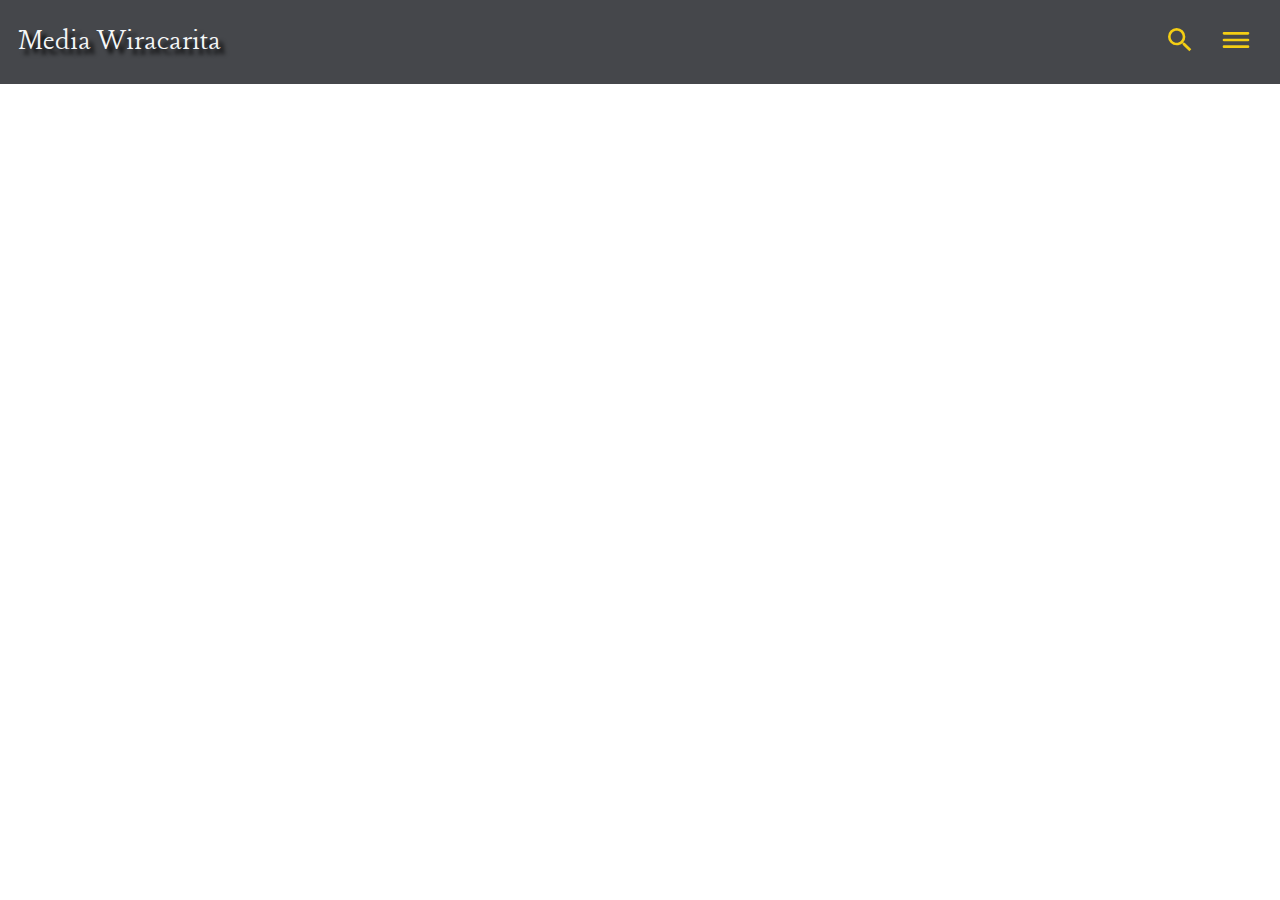
==== index.html @ d8dd130c "first commit" ====
<!DOCTYPE html>
<html lang="en">
<head>
    <meta charset="UTF-8" />
    <meta name="viewport" content="width=device-width, initial-scale=1.0" />
    <title>Media Wiracarita</title>
    <link rel="stylesheet" type="text/css" href="css/style.css"></link>
    <link rel="stylesheet" href="css/components/header.css">
    <link rel="icon" href="assets/icons/news.svg" type="image/svg+xml">
</head>
<body>
    <header id="header"></header>
<script src="/js/script.js"></script>
</body>
</html>
---- css/style.css ----
@font-face {
  font-family: 'Lancelot';
  src: url('../fonts/Lancelot/Lancelot-Regular.ttf') format('truetype');
}

@font-face {
  font-family: 'Lato';
  src: url('../fonts/Lato/Lato-Regular.ttf') format('truetype');
}

*,
button {
  padding: 0;
  margin: 0;
}

button {
  background: transparent;
  border: none;
  margin: 0;
  padding: 0;
  font: inherit;
  color: inherit;
  cursor: pointer;
  outline: none;
}
---- css/components/header.css ----
.hamburger,
.search {
  width: 2rem;
  margin: 0px 10px;
}

.hamburger,
.search,
.brand {
  background-color: transparent;
}

.header {
  background-color: #45474b;
  padding: 24px 18px;
}

.brand {
  color: #f5f7f8;
  font-size: 24pt;
  font-family: Lancelot, sans-serif;
  text-shadow: 5px 5px 4px #000;
}
.nav-button {
  display: flex;
  justify-content: space-between;
}
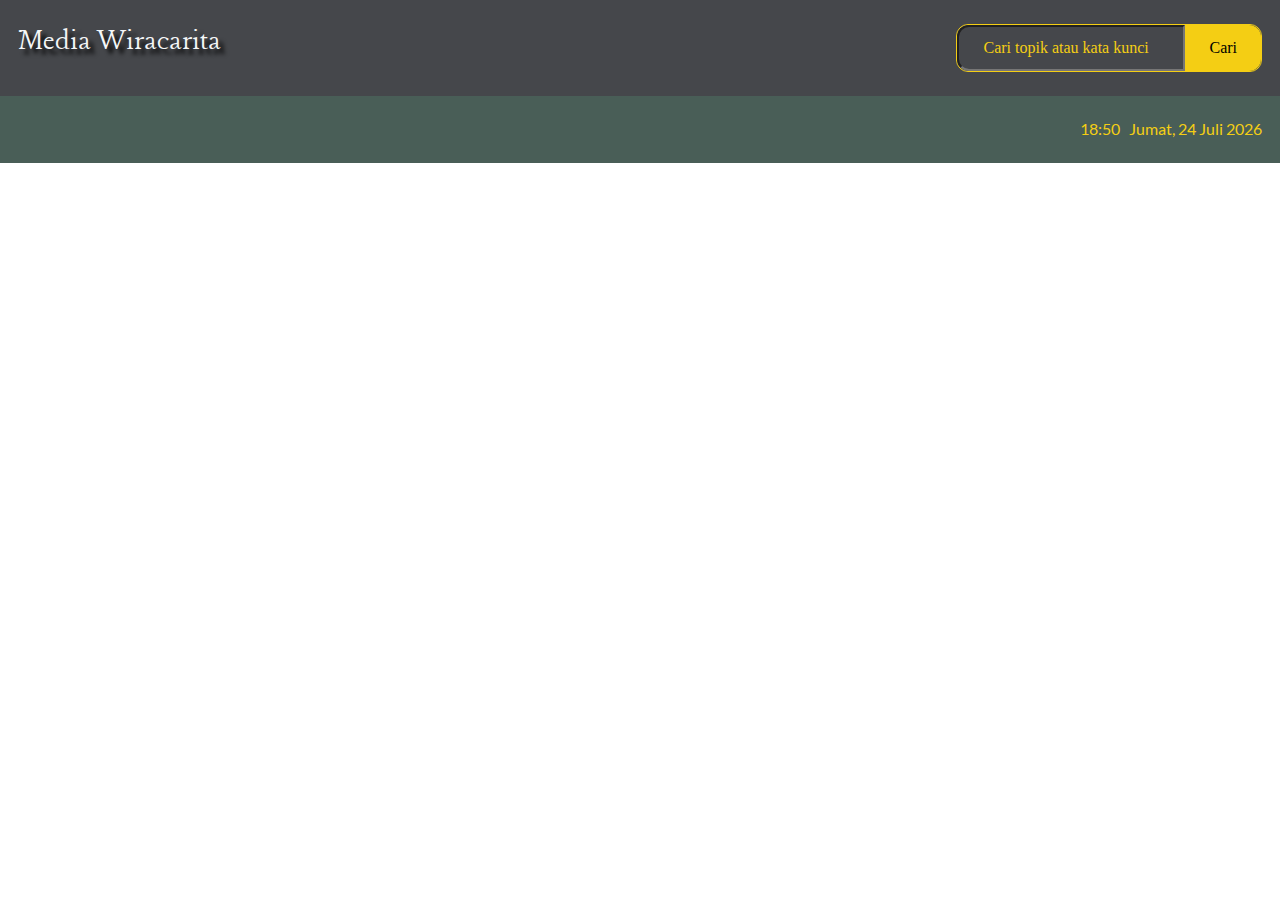
==== commit 098e5398: "fix : search input" ====
--- a/index.html
+++ b/index.html
@@ -5,11 +5,12 @@
     <meta name="viewport" content="width=device-width, initial-scale=1.0" />
     <title>Media Wiracarita</title>
     <link rel="stylesheet" type="text/css" href="css/style.css"></link>
+    <link rel="stylesheet" type="text/css" href="css/normalize.css"></link>
     <link rel="stylesheet" href="css/components/header.css">
     <link rel="icon" href="assets/icons/news.svg" type="image/svg+xml">
 </head>
 <body>
     <header id="header"></header>
-<script src="/js/script.js"></script>
+<script src="/js/header.js"></script>
 </body>
 </html>--- a/css/style.css
+++ b/css/style.css
@@ -6,6 +6,18 @@
 @font-face {
   font-family: 'Lato';
   src: url('../fonts/Lato/Lato-Regular.ttf') format('truetype');
+}
+
+:root {
+  /* color default*/
+  --primary-color: #f5f7f8;
+  --secondary-color: #f4ce14;
+  --tertiary-color: #495e57;
+  --quarterary-color: #45474b;
+
+  /* font family */
+  --primary-font: 'Lancelot', sans-serif;
+  --secondary-font: 'Lato', sans-serif;
 }
 
 *,
@@ -17,8 +29,6 @@
 button {
   background: transparent;
   border: none;
-  margin: 0;
-  padding: 0;
   font: inherit;
   color: inherit;
   cursor: pointer;
--- a/css/components/header.css
+++ b/css/components/header.css
@@ -1,27 +1,97 @@
-.hamburger,
-.search {
-  width: 2rem;
-  margin: 0px 10px;
+@media (min-width: 430px) {
+  .header__facility {
+    display: hidden !important;
+  }
 }
 
-.hamburger,
-.search,
-.brand {
+.header__hamburger,
+.header__search {
+  width: 2rem;
+  margin: 0px 12px;
+}
+
+.header__hamburger,
+.header__search,
+.header__brand {
   background-color: transparent;
 }
 
-.header {
-  background-color: #45474b;
+.header__top,
+.header__bottom {
   padding: 24px 18px;
 }
 
-.brand {
-  color: #f5f7f8;
+.header__top {
+  background-color: var(--quarterary-color);
+  justify-content: space-between;
+  display: flex;
+}
+
+.header__bottom {
+  background-color: var(--tertiary-color);
+  font-family: var(--secondary-font);
+  color: var(--primary-color);
+}
+
+.header__time {
+  text-align: right;
+  color: var(--secondary-color);
+}
+
+.header__brand {
+  font-family: var(--primary-font);
+  text-shadow: 5px 5px 4px #000;
+  color: var(--primary-color);
   font-size: 24pt;
-  font-family: Lancelot, sans-serif;
-  text-shadow: 5px 5px 4px #000;
 }
-.nav-button {
+
+.header__searchWide {
+  border: 1px solid var(--secondary-color);
+  border-radius: 12px;
+  justify-content: space-between;
   display: flex;
-  justify-content: space-between;
 }
+
+.header__searchInput {
+  background: var(--secondary-color);
+  border-radius: 0px 12px 12px 0px;
+  color: var(--quartenary-color);
+  padding: 12px 24px;
+}
+
+.header__searchWide > input {
+  color: var(--secondary-color);
+  border-radius: 12px 0px 0px 12px;
+  background: transparent;
+  padding: 12px 0px 12px 24px;
+}
+
+/* Untuk browser standar yang mendukung pseudo-class ::placeholder */
+.header__searchWide > input::placeholder {
+  color: var(--secondary-color);
+  opacity: 1;
+}
+
+/* Untuk Mozilla Firefox */
+.header__searchWide > input::-moz-placeholder {
+  color: var(--secondary-color);
+  opacity: 1;
+}
+
+/* Untuk Internet Explorer 10+ */
+.header__searchWide > input:-ms-input-placeholder {
+  color: var(--secondary-color);
+  opacity: 1;
+}
+
+/* Untuk Microsoft Edge */
+.header__searchWide > input::-ms-input-placeholder {
+  color: var(--secondary-color);
+  opacity: 1;
+}
+
+/* Untuk WebKit browsers (Chrome, Safari, Opera) */
+.header__searchWide > input::-webkit-input-placeholder {
+  color: var(--secondary-color);
+  opacity: 1;
+}
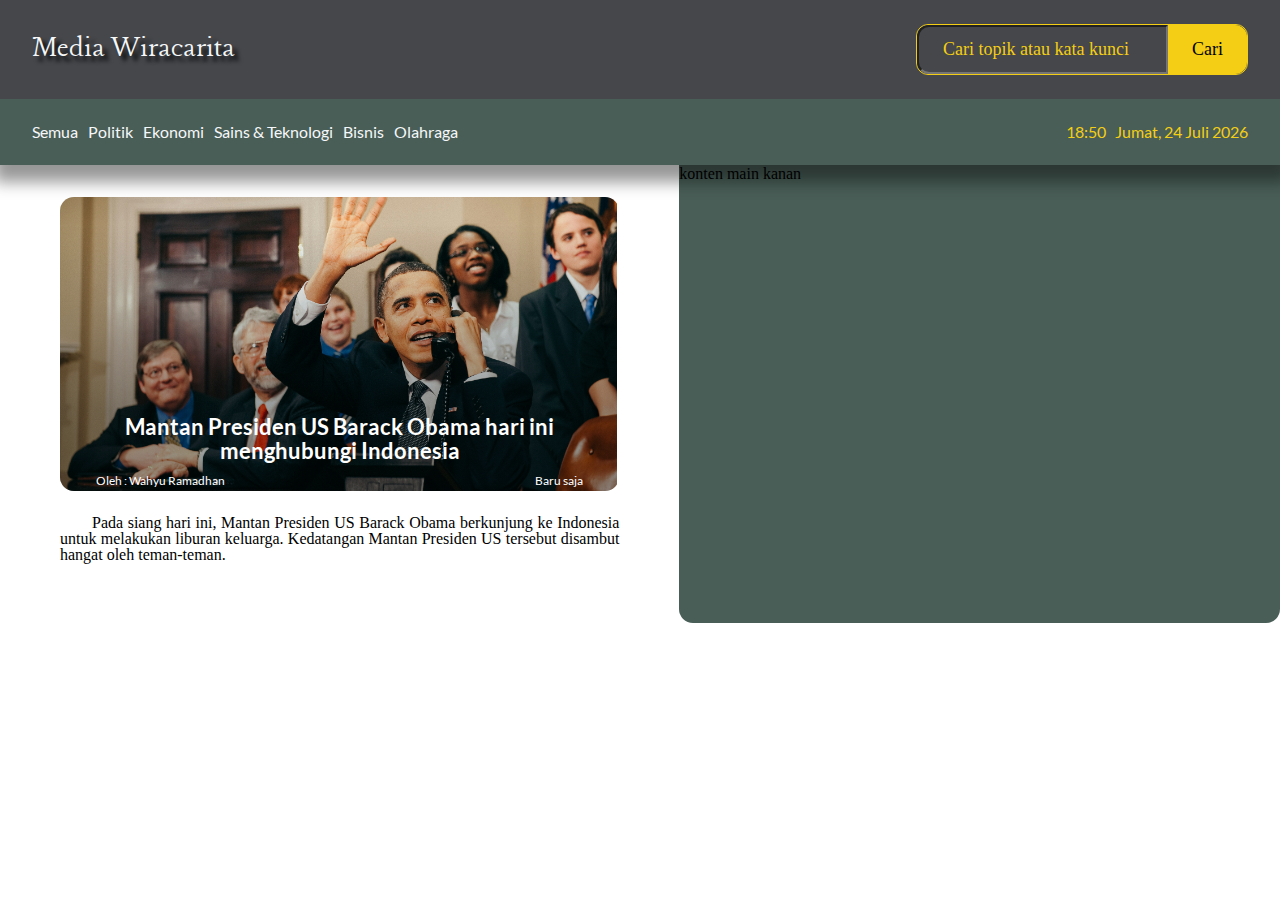
==== commit 0545163d: "fix main section" ====
--- a/index.html
+++ b/index.html
@@ -7,10 +7,13 @@
     <link rel="stylesheet" type="text/css" href="css/style.css"></link>
     <link rel="stylesheet" type="text/css" href="css/normalize.css"></link>
     <link rel="stylesheet" href="css/components/header.css">
+    <link rel="stylesheet" href="css/components/main.css">
     <link rel="icon" href="assets/icons/news.svg" type="image/svg+xml">
 </head>
 <body>
     <header id="header"></header>
+    <main id="main"></main>
 <script src="/js/header.js"></script>
+<script src="/js/main.js"></script>
 </body>
 </html>--- a/css/style.css
+++ b/css/style.css
@@ -6,18 +6,62 @@
 @font-face {
   font-family: 'Lato';
   src: url('../fonts/Lato/Lato-Regular.ttf') format('truetype');
+  font-weight: normal;
+}
+@font-face {
+  font-family: 'Lato';
+  src: url('../fonts/Lato/Lato-Black.ttf') format('truetype');
+  font-weight: 900;
+}
+@font-face {
+  font-family: 'Lato';
+  src: url('../fonts/Lato/Lato-BlackItalic.ttf') format('truetype');
+  font-weight: 900;
+  font-style: italic;
+}
+@font-face {
+  font-family: 'Lato';
+  src: url('../fonts/Lato/Lato-Italic.ttf') format('truetype');
+  font-style: italic;
+}
+@font-face {
+  font-family: 'Lato';
+  src: url('../fonts/Lato/Lato-Light.ttf') format('truetype');
+  font-weight: 300;
+}
+@font-face {
+  font-family: 'Lato';
+  src: url('../fonts/Lato/Lato-LightItalic.ttf') format('truetype');
+  font-weight: 300;
+  font-style: italic;
+}
+@font-face {
+  font-family: 'Lato';
+  src: url('../fonts/Lato/Lato-Bold.ttf') format('truetype');
+  font-weight: bold;
+}
+@font-face {
+  font-family: 'Lato';
+  src: url('../fonts/Lato/Lato-Thin.ttf') format('truetype');
+  font-weight: 100;
+}
+@font-face {
+  font-family: 'Lato';
+  src: url('../fonts/Lato/Lato-ThinItalic.ttf') format('truetype');
+  font-weight: 100;
+  font-style: italic;
 }
 
 :root {
-  /* color default*/
+  /* color */
   --primary-color: #f5f7f8;
   --secondary-color: #f4ce14;
   --tertiary-color: #495e57;
   --quarterary-color: #45474b;
 
   /* font family */
-  --primary-font: 'Lancelot', sans-serif;
-  --secondary-font: 'Lato', sans-serif;
+  --main-font: 'Lato', sans-serif;
+  --logo-font: 'Lancelot', sans-serif;
 }
 
 *,
--- a/css/components/header.css
+++ b/css/components/header.css
@@ -1,7 +1,9 @@
-@media (min-width: 430px) {
-  .header__facility {
-    display: hidden !important;
-  }
+header {
+  position: fixed;
+  width: 100vw;
+  z-index: 100;
+  -webkit-box-shadow: 2px 9px 15px 8px rgba(0, 0, 0, 0.41);
+  box-shadow: 2px 9px 15px 8px rgba(0, 0, 0, 0.41);
 }
 
 .header__hamburger,
@@ -16,9 +18,31 @@
   background-color: transparent;
 }
 
-.header__top,
-.header__bottom {
-  padding: 24px 18px;
+@media (max-width: 700px) {
+  .header__top,
+  .header__bottom {
+    padding: 24px 18px;
+  }
+  .header__listNav {
+    justify-content: center;
+  }
+  .header__listNav > li {
+    width: max-content;
+  }
+  .header__listNav > li > a:hover {
+    text-decoration: underline overline var(--secondary-color);
+    animation-duration: 2000ms;
+    color: var(--secondary-color);
+    position: absolute;
+    margin-bottom: 20px;
+    transform: translate(2px, -0.5px);
+  }
+}
+@media (min-width: 700px) {
+  .header__top,
+  .header__bottom {
+    padding: 24px 32px;
+  }
 }
 
 .header__top {
@@ -28,8 +52,37 @@
 }
 
 .header__bottom {
+  display: flex;
+  justify-content: space-between;
   background-color: var(--tertiary-color);
-  font-family: var(--secondary-font);
+  font-family: var(--main-font);
+}
+
+.header__listNav.show {
+  display: flex;
+  gap: 29px;
+}
+@media (max-width: 700px) {
+  .header__listNav.show {
+    flex-direction: column;
+    display: flex;
+  }
+  .header__listNav {
+    list-style-type: none;
+    display: none;
+    gap: 10px;
+  }
+}
+@media (min-width: 700px) {
+  .header__listNav {
+    list-style-type: none;
+    display: flex;
+    gap: 10px;
+  }
+}
+
+.header__listNav > li > a {
+  text-decoration: none;
   color: var(--primary-color);
 }
 
@@ -39,10 +92,15 @@
 }
 
 .header__brand {
-  font-family: var(--primary-font);
+  font-family: var(--logo-font);
   text-shadow: 5px 5px 4px #000;
   color: var(--primary-color);
   font-size: 24pt;
+  display: flex;
+  justify-content: center;
+  font-weight: normal;
+  margin: 0;
+  flex-direction: column;
 }
 
 .header__searchWide {
@@ -50,6 +108,7 @@
   border-radius: 12px;
   justify-content: space-between;
   display: flex;
+  font-size: 18px;
 }
 
 .header__searchInput {
@@ -57,6 +116,7 @@
   border-radius: 0px 12px 12px 0px;
   color: var(--quartenary-color);
   padding: 12px 24px;
+  font-size: 18px;
 }
 
 .header__searchWide > input {
@@ -66,31 +126,26 @@
   padding: 12px 0px 12px 24px;
 }
 
-/* Untuk browser standar yang mendukung pseudo-class ::placeholder */
 .header__searchWide > input::placeholder {
   color: var(--secondary-color);
   opacity: 1;
 }
 
-/* Untuk Mozilla Firefox */
 .header__searchWide > input::-moz-placeholder {
   color: var(--secondary-color);
   opacity: 1;
 }
 
-/* Untuk Internet Explorer 10+ */
 .header__searchWide > input:-ms-input-placeholder {
   color: var(--secondary-color);
   opacity: 1;
 }
 
-/* Untuk Microsoft Edge */
 .header__searchWide > input::-ms-input-placeholder {
   color: var(--secondary-color);
   opacity: 1;
 }
 
-/* Untuk WebKit browsers (Chrome, Safari, Opera) */
 .header__searchWide > input::-webkit-input-placeholder {
   color: var(--secondary-color);
   opacity: 1;
--- a/css/components/main.css
+++ b/css/components/main.css
@@ -0,0 +1,132 @@
+@media (min-width: 700px) {
+  main {
+    display: flex;
+    justify-content: center;
+    padding-top: 164.5px;
+    width: 100vw;
+  }
+  .main__imageFilter {
+    max-width: 43.7vw;
+    height: 23vw;
+    border-radius: 14px;
+  }
+  .main__second {
+    width: 47.5vw;
+    border-radius: 0px 0px 14px 14px;
+    background: var(--tertiary-color);
+  }
+  .main__first {
+    padding: 32px 60px 60px 60px;
+    max-width: 43.7vw;
+  }
+  .main__image,
+  .main__imageFilter::before,
+  .main__imageFilter::after {
+    max-width: 43.5vw;
+  }
+  .main__newsTitle > p:first-of-type {
+    font-size: 0.9em;
+    padding: 0px 24px;
+  }
+  .main__smallText > p {
+    font-size: 0.5em;
+    padding: 0px 24px;
+  }
+  .main__smallText {
+    font-size: 1em;
+  }
+}
+
+@media (max-width: 700px) {
+  .main__first {
+    padding: 0px;
+  }
+  .main__imageFilter {
+    width: 100vw;
+    height: 45vw;
+    padding-top: 151px;
+  }
+  .main__newsTitle > p:first-of-type {
+    font-size: 0.8em;
+    padding: 0px 12px;
+  }
+  .main__smallText {
+    font-size: 0.5em;
+  }
+}
+
+main {
+  margin: 0px 0px 200px 0px;
+}
+
+.main__imageFilter {
+  position: relative;
+  overflow: hidden;
+}
+
+.main__image {
+  display: block;
+  width: 100%;
+  height: 100%;
+  object-fit: cover;
+}
+
+.main__imageFilter::before,
+.main__imageFilter::after {
+  content: '';
+  position: absolute;
+  top: 0;
+  left: 0;
+  width: 100%;
+  height: 100%;
+}
+
+.main__imageFilter::before {
+  background: linear-gradient(
+    to bottom,
+    rgba(0, 0, 0, 0) 9%,
+    rgba(0, 0, 0, 1) 72%,
+    rgba(0, 0, 0, 1) 100%
+  );
+  opacity: 0.2;
+  z-index: 1;
+}
+
+.main__imageFilter::after {
+  background: linear-gradient(
+    to bottom,
+    rgba(0, 0, 0, 0) 9%,
+    rgba(0, 0, 0, 1) 72%,
+    rgba(0, 0, 0, 1) 100%
+  );
+  opacity: 0.2;
+  z-index: 2;
+}
+
+.main__descMainNews {
+  margin-top: 24px;
+  text-align: justify;
+  text-indent: 2em;
+  line-height: 1em;
+}
+
+.main__newsTitle {
+  position: absolute;
+  bottom: 1%;
+  /* left: 50%; */
+  /* transform: translate(-50%, -50%); */
+  color: white;
+  font-size: 1.5rem;
+  font-family: var(--main-font);
+  text-align: center;
+  z-index: 3;
+}
+.main__smallText {
+  padding: 0px 12px;
+  display: flex;
+  justify-content: space-between;
+}
+.main__newsTitle > p:first-of-type {
+  transform: translate(0px, -10px);
+  font-weight: bold;
+}
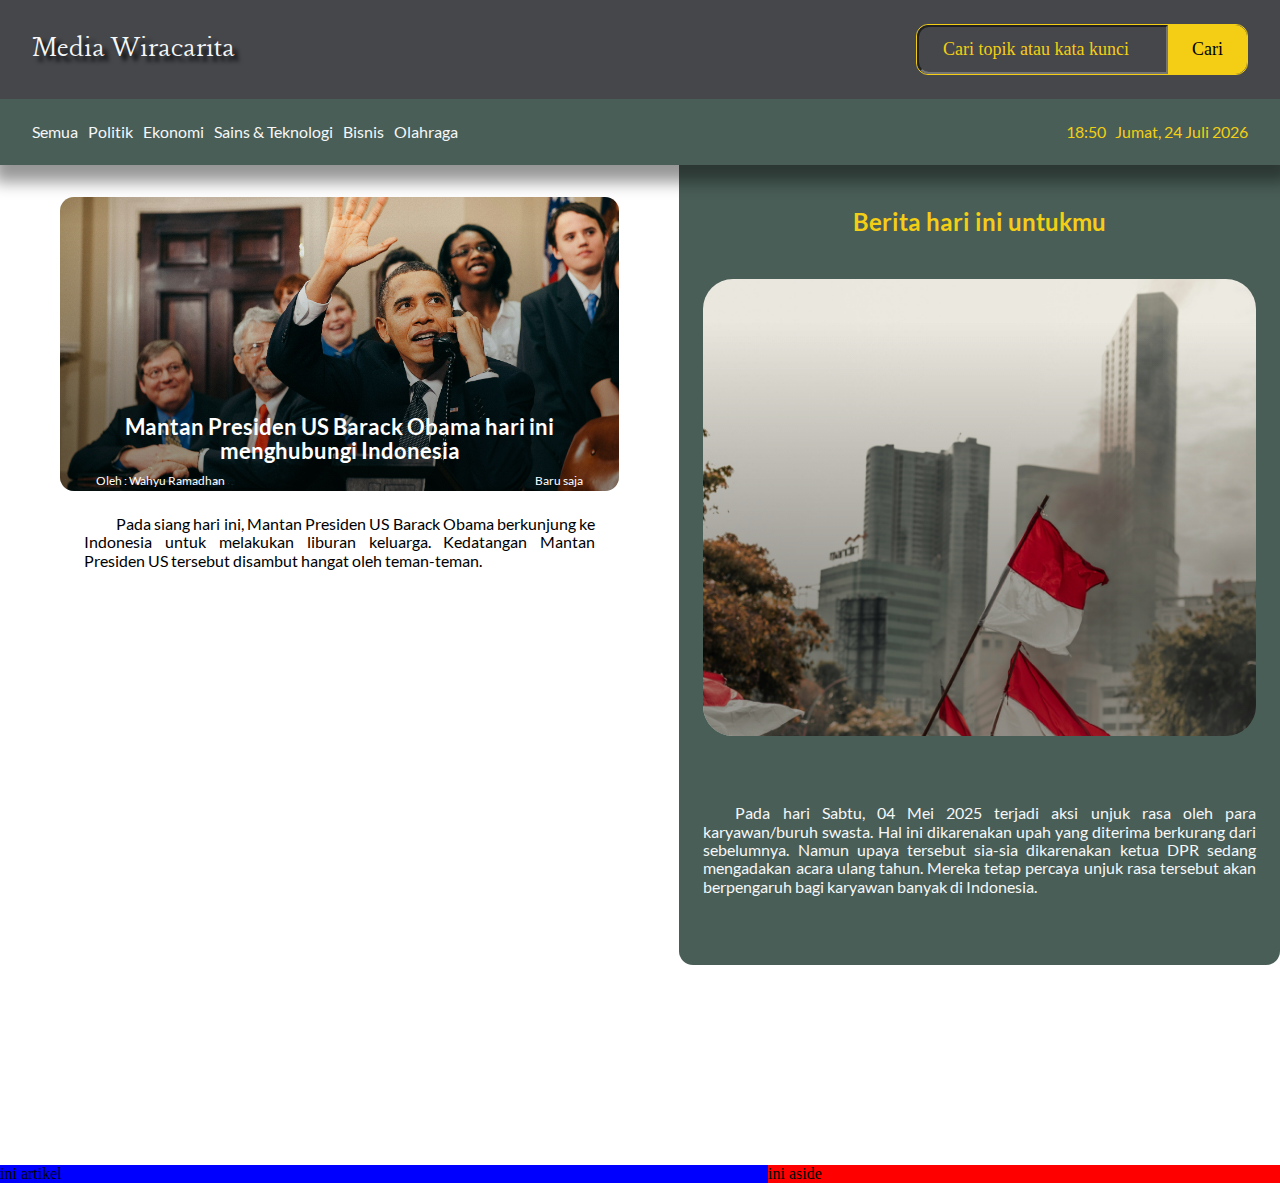
==== commit 825a1222: "fix : main" ====
--- a/index.html
+++ b/index.html
@@ -13,6 +13,11 @@
 <body>
     <header id="header"></header>
     <main id="main"></main>
+    <div class="news">        
+        <article id="article">ini artikel</article>
+        <aside id="aside">ini aside</aside>
+    </div>
+    <footer id="footer"></footer>
 <script src="/js/header.js"></script>
 <script src="/js/main.js"></script>
 </body>
--- a/css/style.css
+++ b/css/style.css
@@ -78,3 +78,22 @@
   cursor: pointer;
   outline: none;
 }
+@media (min-width: 700px) {
+  .news {
+    display: grid;
+    grid-template-columns: repeat(10, 1fr);
+    grid-template-rows: 1fr;
+    grid-column-gap: 0px;
+    grid-row-gap: 0px;
+  }
+  article {
+    grid-area: 1 / 1 / 2 / 7;
+    background: blue;
+  }
+  aside {
+    grid-area: 1 / 7 / 2 / 11;
+    background: red;
+  }
+}
+@media (max-width: 700px) {
+}
--- a/css/components/main.css
+++ b/css/components/main.css
@@ -1,5 +1,10 @@
+main {
+  font-family: var(--main-font);
+}
+
 @media (min-width: 700px) {
   main {
+    max-height: calc(100vh - 95px);
     display: flex;
     justify-content: center;
     padding-top: 164.5px;
@@ -10,10 +15,15 @@
     height: 23vw;
     border-radius: 14px;
   }
+  .main__imageFilter2 {
+    border-radius: 14px;
+  }
+  .main__imageFilter2 > img {
+    border-radius: 14px;
+  }
   .main__second {
     width: 47.5vw;
     border-radius: 0px 0px 14px 14px;
-    background: var(--tertiary-color);
   }
   .main__first {
     padding: 32px 60px 60px 60px;
@@ -22,8 +32,8 @@
   .main__image,
   .main__imageFilter::before,
   .main__imageFilter::after {
-    max-width: 43.5vw;
   }
+
   .main__newsTitle > p:first-of-type {
     font-size: 0.9em;
     padding: 0px 24px;
@@ -36,6 +46,9 @@
     font-size: 1em;
   }
 }
+.main__imageFilter2 {
+  grid-area: 2 / 1 / 6 / 2;
+}
 
 @media (max-width: 700px) {
   .main__first {
@@ -46,6 +59,7 @@
     height: 45vw;
     padding-top: 151px;
   }
+
   .main__newsTitle > p:first-of-type {
     font-size: 0.8em;
     padding: 0px 12px;
@@ -53,13 +67,30 @@
   .main__smallText {
     font-size: 0.5em;
   }
+  .main__newsTitle2 {
+    grid-area: 2 / 1 / 4 / 2;
+    background: black;
+  }
 }
 
 main {
   margin: 0px 0px 200px 0px;
 }
 
-.main__imageFilter {
+.main__image2,
+.main__imageFilter2,
+.main__imageFilter2::before,
+.main__imageFilter2::after {
+  width: -webkit-fill-available;
+  overflow: hidden;
+  border-radius: 30px;
+}
+.main__second > h2,
+.main__second > p {
+  align-content: center;
+}
+.main__imageFilter,
+.main__imageFilter2 {
   position: relative;
   overflow: hidden;
 }
@@ -72,7 +103,9 @@
 }
 
 .main__imageFilter::before,
-.main__imageFilter::after {
+.main__imageFilter::after,
+.main__imageFilter2::before,
+.main__imageFilter2::after {
   content: '';
   position: absolute;
   top: 0;
@@ -81,7 +114,8 @@
   height: 100%;
 }
 
-.main__imageFilter::before {
+.main__imageFilter::before,
+.main__imageFilter2::before {
   background: linear-gradient(
     to bottom,
     rgba(0, 0, 0, 0) 9%,
@@ -92,7 +126,8 @@
   z-index: 1;
 }
 
-.main__imageFilter::after {
+.main__imageFilter::after,
+.main__imageFilter2::after {
   background: linear-gradient(
     to bottom,
     rgba(0, 0, 0, 0) 9%,
@@ -104,20 +139,16 @@
 }
 
 .main__descMainNews {
-  margin-top: 24px;
+  margin: 24px;
   text-align: justify;
   text-indent: 2em;
-  line-height: 1em;
 }
 
 .main__newsTitle {
   position: absolute;
   bottom: 1%;
-  /* left: 50%; */
-  /* transform: translate(-50%, -50%); */
   color: white;
   font-size: 1.5rem;
-  font-family: var(--main-font);
   text-align: center;
   z-index: 3;
 }
@@ -130,3 +161,36 @@
   transform: translate(0px, -10px);
   font-weight: bold;
 }
+
+/* right side content */
+
+.main__second {
+  background: var(--tertiary-color);
+  font-family: var(--main-font);
+  display: grid;
+  padding: 0px 24px;
+}
+
+.main__second > h2 {
+  font-family: Lato;
+  color: var(--secondary-color);
+  font-size: 24px;
+  text-align: center;
+  grid-area: 1 / 1 / 2 / 2;
+}
+
+.main__second > p {
+  text-align: justify;
+  text-indent: 2em;
+  color: var(--primary-color);
+  grid-area: 6 / 1 / 8 / 2;
+}
+
+.main__second {
+  max-height: 800px;
+  display: grid;
+  grid-template-columns: 1fr;
+  grid-template-rows: repeat(7, 1fr);
+  grid-column-gap: 12px;
+  grid-row-gap: 0px;
+}
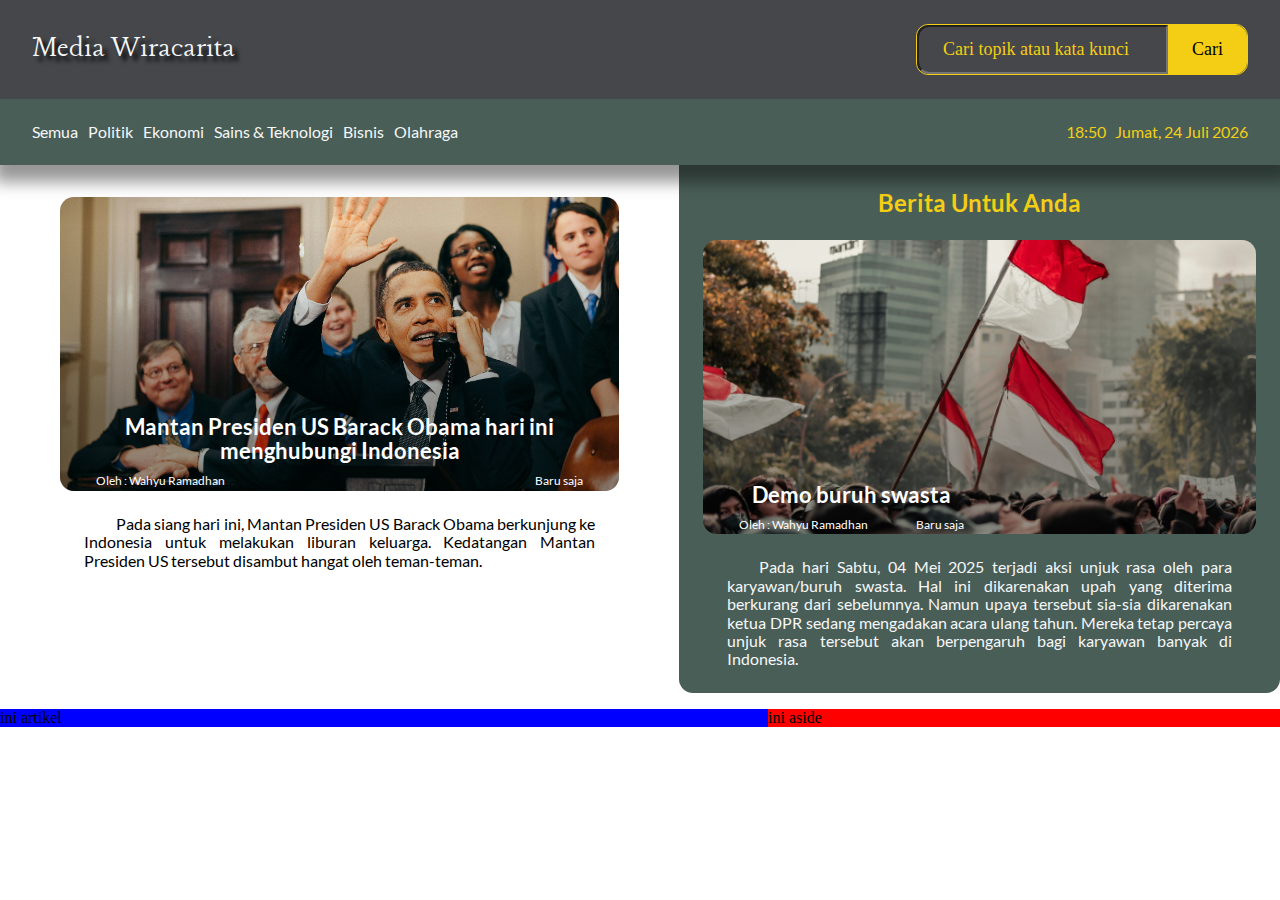
==== commit 688f5faa: "add : SEO" ====
--- a/index.html
+++ b/index.html
@@ -1,9 +1,12 @@
 <!DOCTYPE html>
-<html lang="en">
+<html lang="id">
 <head>
     <meta charset="UTF-8" />
+    <title>Media Wiracarita</title>
+    <meta name="description" content="Media Wiracarita adalah portal berita terkini Indonesia yang menyajikan informasi terbaru dan mendalam tentang politik, ekonomi, sains & teknologi, bisnis, dan olahraga. Dapatkan berita terpercaya dan terupdate hanya di Media Wiracarita.">
+    <meta name="keywords" content="Berita terkini Indonesia,Portal berita Indonesia,Media berita dalam negeri,Berita politik Indonesia,Berita ekonomi Indonesia,Berita sains & teknologi,Berita bisnis terbaru,Berita olahraga Indonesia,Berita harian Indonesia,Informasi terkini Indonesia,Update berita Indonesia,Media berita terpercaya,Berita terbaru dalam negeri,Berita politik terkini,Berita ekonomi hari ini,Inovasi teknologi Indonesia,Bisnis Indonesia terkini,Skor olahraga terbaru,Analisis berita Indonesia,Liputan khusus Indonesia">
+    <meta name="author" content="Wahyu Ramadhan">
     <meta name="viewport" content="width=device-width, initial-scale=1.0" />
-    <title>Media Wiracarita</title>
     <link rel="stylesheet" type="text/css" href="css/style.css"></link>
     <link rel="stylesheet" type="text/css" href="css/normalize.css"></link>
     <link rel="stylesheet" href="css/components/header.css">
--- a/css/components/main.css
+++ b/css/components/main.css
@@ -10,7 +10,8 @@
     padding-top: 164.5px;
     width: 100vw;
   }
-  .main__imageFilter {
+  .main__imageFilter,
+  .main__imageFilter3 {
     max-width: 43.7vw;
     height: 23vw;
     border-radius: 14px;
@@ -24,15 +25,12 @@
   .main__second {
     width: 47.5vw;
     border-radius: 0px 0px 14px 14px;
+    padding: 0px 24px;
   }
   .main__first {
     padding: 32px 60px 60px 60px;
     max-width: 43.7vw;
   }
-  .main__image,
-  .main__imageFilter::before,
-  .main__imageFilter::after {
-  }
 
   .main__newsTitle > p:first-of-type {
     font-size: 0.9em;
@@ -53,6 +51,14 @@
 @media (max-width: 700px) {
   .main__first {
     padding: 0px;
+  }
+  .main__imageFilter {
+    padding-top: 151px;
+  }
+  .main__imageFilter,
+  .main__imageFilter3 {
+    width: 100vw;
+    height: 45vw;
   }
   .main__imageFilter {
     width: 100vw;
@@ -71,10 +77,18 @@
     grid-area: 2 / 1 / 4 / 2;
     background: black;
   }
+  .main__smallText {
+    display: flex;
+    width: 93vw;
+    transform: translateX(12px);
+  }
+  .main__newsTitle {
+    transform: translateX(6px);
+  }
 }
 
 main {
-  margin: 0px 0px 200px 0px;
+  margin: 0px 0px 16px 0px;
 }
 
 .main__image2,
@@ -90,7 +104,8 @@
   align-content: center;
 }
 .main__imageFilter,
-.main__imageFilter2 {
+.main__imageFilter2,
+.main__imageFilter3 {
   position: relative;
   overflow: hidden;
 }
@@ -104,6 +119,8 @@
 
 .main__imageFilter::before,
 .main__imageFilter::after,
+.main__imageFilter3::before,
+.main__imageFilter3::after,
 .main__imageFilter2::before,
 .main__imageFilter2::after {
   content: '';
@@ -115,6 +132,7 @@
 }
 
 .main__imageFilter::before,
+.main__imageFilter3::before,
 .main__imageFilter2::before {
   background: linear-gradient(
     to bottom,
@@ -127,6 +145,7 @@
 }
 
 .main__imageFilter::after,
+.main__imageFilter3::after,
 .main__imageFilter2::after {
   background: linear-gradient(
     to bottom,
@@ -137,9 +156,11 @@
   opacity: 0.2;
   z-index: 2;
 }
-
+.main__induk > h2,
 .main__descMainNews {
   margin: 24px;
+}
+.main__descMainNews {
   text-align: justify;
   text-indent: 2em;
 }
@@ -168,10 +189,9 @@
   background: var(--tertiary-color);
   font-family: var(--main-font);
   display: grid;
-  padding: 0px 24px;
-}
-
-.main__second > h2 {
+}
+
+.main__second > .main__induk > h2 {
   font-family: Lato;
   color: var(--secondary-color);
   font-size: 24px;
@@ -187,10 +207,14 @@
 }
 
 .main__second {
-  max-height: 800px;
+  height: fit-content;
   display: grid;
   grid-template-columns: 1fr;
-  grid-template-rows: repeat(7, 1fr);
+  grid-template-rows: repeat(1, 1fr);
   grid-column-gap: 12px;
   grid-row-gap: 0px;
 }
+
+.main__second > .main__induk > .main__descMainNews {
+  color: var(--primary-color);
+}
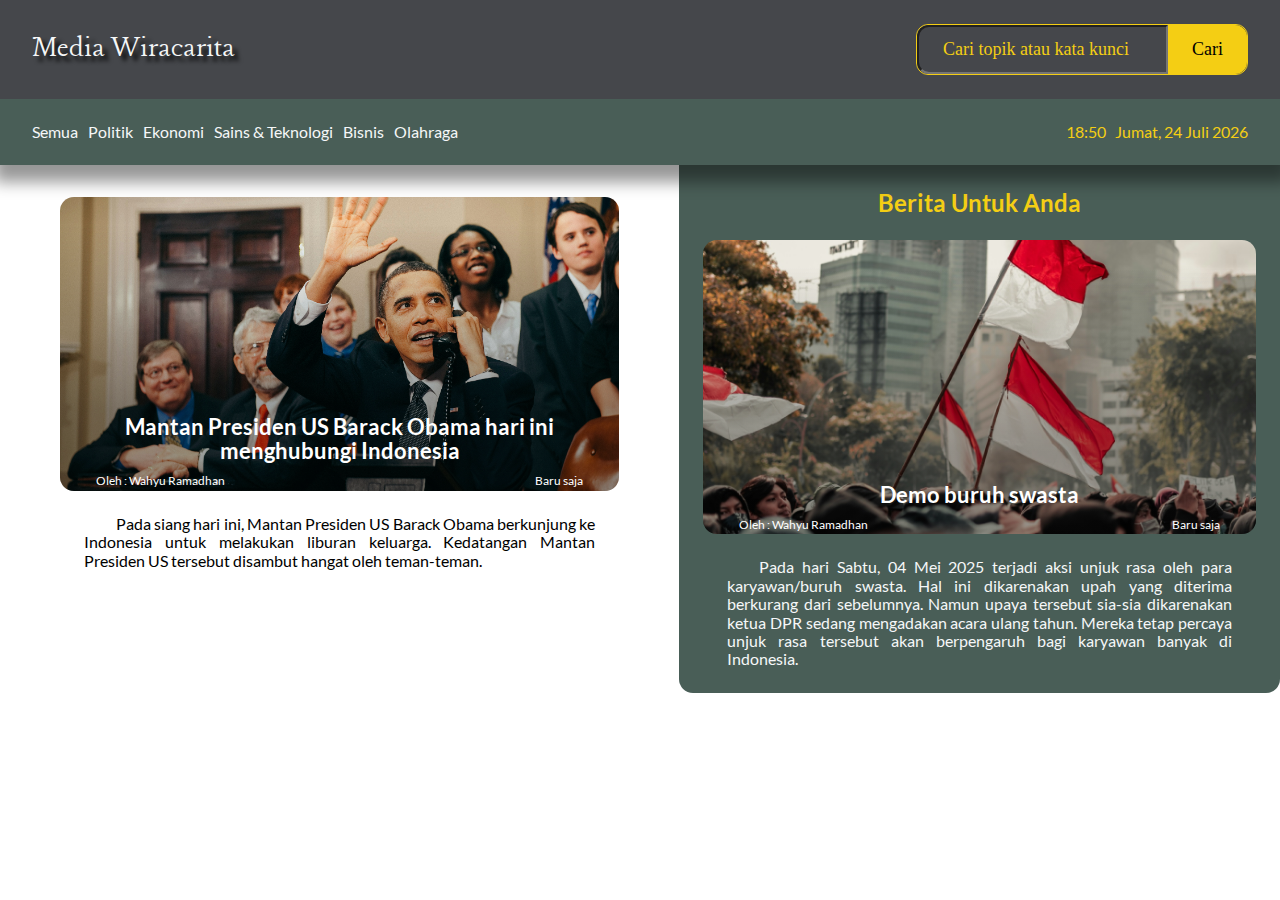
==== commit 1fd41c00: "add : SEO and news section" ====
--- a/index.html
+++ b/index.html
@@ -3,25 +3,38 @@
 <head>
     <meta charset="UTF-8" />
     <title>Media Wiracarita</title>
-    <meta name="description" content="Media Wiracarita adalah portal berita terkini Indonesia yang menyajikan informasi terbaru dan mendalam tentang politik, ekonomi, sains & teknologi, bisnis, dan olahraga. Dapatkan berita terpercaya dan terupdate hanya di Media Wiracarita.">
-    <meta name="keywords" content="Berita terkini Indonesia,Portal berita Indonesia,Media berita dalam negeri,Berita politik Indonesia,Berita ekonomi Indonesia,Berita sains & teknologi,Berita bisnis terbaru,Berita olahraga Indonesia,Berita harian Indonesia,Informasi terkini Indonesia,Update berita Indonesia,Media berita terpercaya,Berita terbaru dalam negeri,Berita politik terkini,Berita ekonomi hari ini,Inovasi teknologi Indonesia,Bisnis Indonesia terkini,Skor olahraga terbaru,Analisis berita Indonesia,Liputan khusus Indonesia">
+    <meta name="description" content="Media Wiracarita adalah portal berita terkini Indonesia yang menyajikan informasi terbaru dan mendalam tentang politik, ekonomi, sains & teknologi, bisnis, dan olahraga. Dapatkan berita terpercaya dan terupdate hanya di Media Wiracarita">
+    <meta name="keywords" content="Berita terkini Indonesia,Portal berita Indonesia,Media berita dalam negeri,Berita politik Indonesia,Berita ekonomi Indonesia,Berita sains & teknologi,Berita bisnis terbaru,Berita olahraga Indonesia,Berita harian Indonesia,Informasi terkini Indonesia,Update berita Indonesia,Media berita terpercaya,Berita terbaru dalam negeri,Berita politik terkini,Berita ekonomi hari ini,Inovasi teknologi Indonesia,Bisnis Indonesia terkini,Skor olahraga terbaru,Analisis berita Indonesia,Liputan khusus Indonesia,Wahyu Ramadhan">
     <meta name="author" content="Wahyu Ramadhan">
     <meta name="viewport" content="width=device-width, initial-scale=1.0" />
+    <meta property="og:title" content="Media Wiracarita" />
+    <meta property="og:description" content="Media Wiracarita adalah portal berita terkini Indonesia yang menyajikan informasi terbaru dan mendalam tentang politik, ekonomi, sains & teknologi, bisnis, dan olahraga. Dapatkan berita terpercaya dan terupdate hanya di Media Wiracarita" />
+    <meta property="og:type" content="website" />
+    <meta property="og:url" content="https://media-wiracarita.vercel.app" />
+    <meta property="og:image" content="assets/icons/news.svg" />
+    <meta name="twitter:card" content="summary_large_image" />
+    <meta name="twitter:title" content="Media Wiracarita" />
+    <meta name="twitter:description" content="Media Wiracarita adalah portal berita terkini Indonesia yang menyajikan informasi terbaru dan mendalam tentang politik, ekonomi, sains & teknologi, bisnis, dan olahraga. Dapatkan berita terpercaya dan terupdate hanya di Media Wiracarita" />
+    <meta name="twitter:image" content="assets/icons/news.svg" />
+    <meta name="twitter:image:src" content="assets/icons/news.svg" />
+    <meta name="twitter:url" content="https://media-wiracarita.vercel.app" />
+    <meta name="robots" content="index, follow, max-snippet:-1, max-image-preview:large" />
     <link rel="stylesheet" type="text/css" href="css/style.css"></link>
     <link rel="stylesheet" type="text/css" href="css/normalize.css"></link>
     <link rel="stylesheet" href="css/components/header.css">
     <link rel="stylesheet" href="css/components/main.css">
+    <link rel="stylesheet" href="css/components/news.css">
+    <link rel="stylesheet" href="css/components/footer.css">
     <link rel="icon" href="assets/icons/news.svg" type="image/svg+xml">
 </head>
 <body>
     <header id="header"></header>
     <main id="main"></main>
-    <div class="news">        
-        <article id="article">ini artikel</article>
-        <aside id="aside">ini aside</aside>
-    </div>
+    <div class="news"></div>
     <footer id="footer"></footer>
 <script src="/js/header.js"></script>
 <script src="/js/main.js"></script>
+<script src="/js/news.js"></script>
+<script src="/js/footer.js"></script>
 </body>
 </html>--- a/css/style.css
+++ b/css/style.css
@@ -95,5 +95,6 @@
     background: red;
   }
 }
-@media (max-width: 700px) {
+body {
+  overflow-x: hidden;
 }
--- a/css/components/header.css
+++ b/css/components/header.css
@@ -8,41 +8,14 @@
 
 .header__hamburger,
 .header__search {
-  width: 2rem;
-  margin: 0px 12px;
+  width: 6vw;
+  margin: 0px 2vw;
 }
 
 .header__hamburger,
 .header__search,
 .header__brand {
   background-color: transparent;
-}
-
-@media (max-width: 700px) {
-  .header__top,
-  .header__bottom {
-    padding: 24px 18px;
-  }
-  .header__listNav {
-    justify-content: center;
-  }
-  .header__listNav > li {
-    width: max-content;
-  }
-  .header__listNav > li > a:hover {
-    text-decoration: underline overline var(--secondary-color);
-    animation-duration: 2000ms;
-    color: var(--secondary-color);
-    position: absolute;
-    margin-bottom: 20px;
-    transform: translate(2px, -0.5px);
-  }
-}
-@media (min-width: 700px) {
-  .header__top,
-  .header__bottom {
-    padding: 24px 32px;
-  }
 }
 
 .header__top {
@@ -63,6 +36,24 @@
   gap: 29px;
 }
 @media (max-width: 700px) {
+  .header__top,
+  .header__bottom {
+    padding: 24px 18px;
+  }
+  .header__listNav {
+    justify-content: center;
+  }
+  .header__listNav > li {
+    width: max-content;
+  }
+  .header__listNav > li > a:hover {
+    text-decoration: underline overline var(--secondary-color);
+    animation-duration: 2000ms;
+    color: var(--secondary-color);
+    position: absolute;
+    margin-bottom: 20px;
+    transform: translate(2px, -0.5px);
+  }
   .header__listNav.show {
     flex-direction: column;
     display: flex;
@@ -72,12 +63,58 @@
     display: none;
     gap: 10px;
   }
+  .header__brand {
+    font-size: 6vw;
+  }
 }
+
 @media (min-width: 700px) {
+  .header__top,
+  .header__bottom {
+    padding: 24px 32px;
+  }
   .header__listNav {
     list-style-type: none;
     display: flex;
     gap: 10px;
+  }
+  .header__brand {
+    font-size: 24pt;
+    cursor: pointer;
+    position: relative;
+    transition: transform 0.3s ease, color 0.3s ease, padding-left 0.3s ease;
+  }
+
+  .header__brand::before {
+    content: '>>';
+    position: absolute;
+    left: -20px;
+    top: 50%;
+    transform: translateY(-50%);
+    opacity: 0;
+    transition: left 0.3s ease-in-out, opacity 0.3s ease-in-out;
+  }
+
+  .header__brand::after {
+    content: 'WR 2024';
+    font-size: 12pt;
+    position: absolute;
+    left: calc(100% + 10px);
+    top: 50%;
+    transform: translateY(-50%);
+    opacity: 0;
+    transition: left 0.3s ease-in-out, opacity 0.3s ease-in-out;
+  }
+
+  .header__brand:hover {
+    transform: translateX(12px);
+    padding-left: 50px;
+    color: var(--secondary-color);
+  }
+
+  .header__brand:hover::before,
+  .header__brand:hover::after {
+    opacity: 1;
   }
 }
 
@@ -95,7 +132,6 @@
   font-family: var(--logo-font);
   text-shadow: 5px 5px 4px #000;
   color: var(--primary-color);
-  font-size: 24pt;
   display: flex;
   justify-content: center;
   font-weight: normal;
--- a/css/components/main.css
+++ b/css/components/main.css
@@ -11,17 +11,12 @@
     width: 100vw;
   }
   .main__imageFilter,
-  .main__imageFilter3 {
+  .main__imageFilter2 {
     max-width: 43.7vw;
     height: 23vw;
     border-radius: 14px;
   }
-  .main__imageFilter2 {
-    border-radius: 14px;
-  }
-  .main__imageFilter2 > img {
-    border-radius: 14px;
-  }
+
   .main__second {
     width: 47.5vw;
     border-radius: 0px 0px 14px 14px;
@@ -42,10 +37,18 @@
   }
   .main__smallText {
     font-size: 1em;
-  }
-}
-.main__imageFilter2 {
-  grid-area: 2 / 1 / 6 / 2;
+    padding: 0px 12px;
+  }
+  .main__newsTitle {
+    width: -webkit-fill-available;
+  }
+  .main__imageFilter {
+    cursor: pointer;
+    transition: transform 0.3s ease;
+  }
+  .main__imageFilter:hover {
+    transform: scale(1.05) translate(0px, 10px);
+  }
 }
 
 @media (max-width: 700px) {
@@ -56,7 +59,7 @@
     padding-top: 151px;
   }
   .main__imageFilter,
-  .main__imageFilter3 {
+  .main__imageFilter2 {
     width: 100vw;
     height: 45vw;
   }
@@ -67,16 +70,13 @@
   }
 
   .main__newsTitle > p:first-of-type {
-    font-size: 0.8em;
+    font-size: 0.6em;
     padding: 0px 12px;
   }
   .main__smallText {
     font-size: 0.5em;
   }
-  .main__newsTitle2 {
-    grid-area: 2 / 1 / 4 / 2;
-    background: black;
-  }
+
   .main__smallText {
     display: flex;
     width: 93vw;
@@ -85,27 +85,21 @@
   .main__newsTitle {
     transform: translateX(6px);
   }
+  .main__descMainNews {
+    font-size: 3vw;
+  }
 }
 
 main {
   margin: 0px 0px 16px 0px;
 }
 
-.main__image2,
-.main__imageFilter2,
-.main__imageFilter2::before,
-.main__imageFilter2::after {
-  width: -webkit-fill-available;
-  overflow: hidden;
-  border-radius: 30px;
-}
 .main__second > h2,
 .main__second > p {
   align-content: center;
 }
 .main__imageFilter,
-.main__imageFilter2,
-.main__imageFilter3 {
+.main__imageFilter2 {
   position: relative;
   overflow: hidden;
 }
@@ -119,8 +113,6 @@
 
 .main__imageFilter::before,
 .main__imageFilter::after,
-.main__imageFilter3::before,
-.main__imageFilter3::after,
 .main__imageFilter2::before,
 .main__imageFilter2::after {
   content: '';
@@ -132,7 +124,6 @@
 }
 
 .main__imageFilter::before,
-.main__imageFilter3::before,
 .main__imageFilter2::before {
   background: linear-gradient(
     to bottom,
@@ -145,7 +136,6 @@
 }
 
 .main__imageFilter::after,
-.main__imageFilter3::after,
 .main__imageFilter2::after {
   background: linear-gradient(
     to bottom,
@@ -174,7 +164,6 @@
   z-index: 3;
 }
 .main__smallText {
-  padding: 0px 12px;
   display: flex;
   justify-content: space-between;
 }
